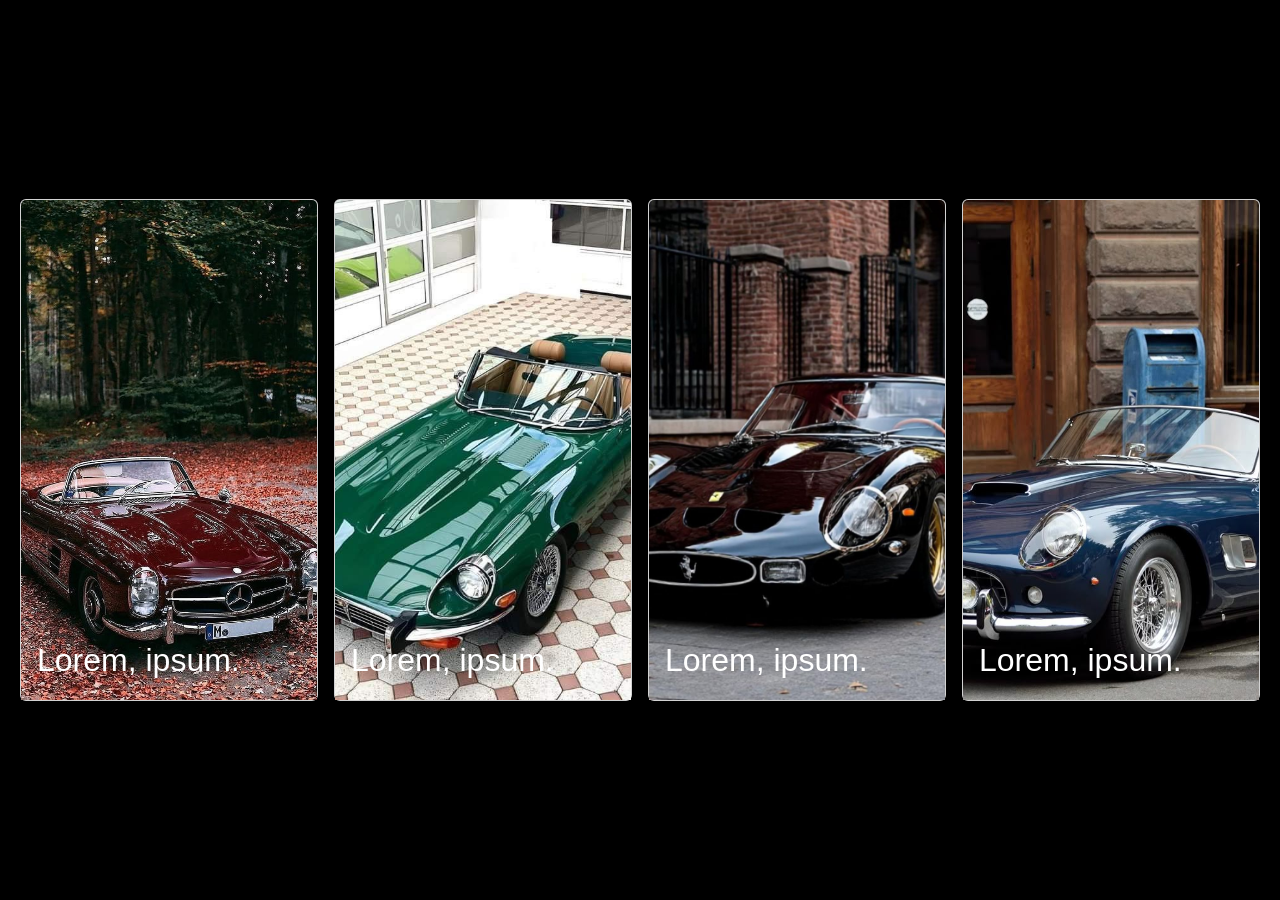
==== day1/main.html @ 9b4c64bc "Web Projects Learning web and how websites can be made dynamically creating daily web projects." ====
<!doctype html>
<html lang="en">

<head>
    <meta charset="UTF-8" />
    <meta name="viewport" content="width=device-width, initial-scale=1.0" />

    <title>Bootstrap Cards</title>

    <link rel="stylesheet" href="./assets/bootstrap/bs/css/bootstrap.css" />

    <style>
        * {
            font-family: Arial, Helvetica, sans-serif;
        }
        body{
          height: 100vh;
          width: 100%;
        }
    </style>
</head>

<body>

    <div class="container-fluid min-vh-100 d-flex align-items-center justify-content-center bg-black">

        <div class="row g-3 w-100">

            <!-- Card 1 -->
            <div class="col-3">

                <div class="card position-relative h-100">

                    <img 
                        src="./assets/img1.jpg"
                        class="card-img-top img-fluid"
                        style="height: 500px; object-fit: cover;"
                        alt="..."
                    >

                    <p class="position-absolute bottom-0 start-0 w-100 mb-0 p-3 text-white fs-2">
                        Lorem, ipsum.
                    </p>

                </div>

            </div>


            <!-- Card 2 -->
            <div class="col-3">

                <div class="card position-relative h-100">

                    <img 
                        src="./assets/img4.jpg"
                        class="card-img-top img-fluid"
                        style="height: 500px; object-fit: cover;"
                        alt="..."
                    >

                    <p class="position-absolute bottom-0 start-0 w-100 mb-0 p-3 text-white fs-2">
                        Lorem, ipsum.
                    </p>

                </div>

            </div>


            <!-- Card 3 -->
            <div class="col-3">

                <div class="card position-relative h-100">

                    <img 
                        src="./assets/img2.jpg"
                        class="card-img-top img-fluid"
                        style="height: 500px; object-fit: cover;"
                        alt="..."
                    >

                    <p class="position-absolute bottom-0 start-0 w-100 mb-0 p-3 text-white fs-2">
                        Lorem, ipsum.
                    </p>

                </div>

            </div>


            <!-- Card 4 -->
            <div class="col-3">

                <div class="card position-relative h-100">

                    <img 
                        src="./assets/img3.jpg"
                        class="card-img-top img-fluid"
                        style="height: 500px; object-fit: cover;"
                        alt="..."
                    >

                    <p class="position-absolute bottom-0 start-0 w-100 mb-0 p-3 text-white fs-2">
                        Lorem, ipsum.
                    </p>

                </div>

            </div>

        </div>

    </div>

</body>
</html>
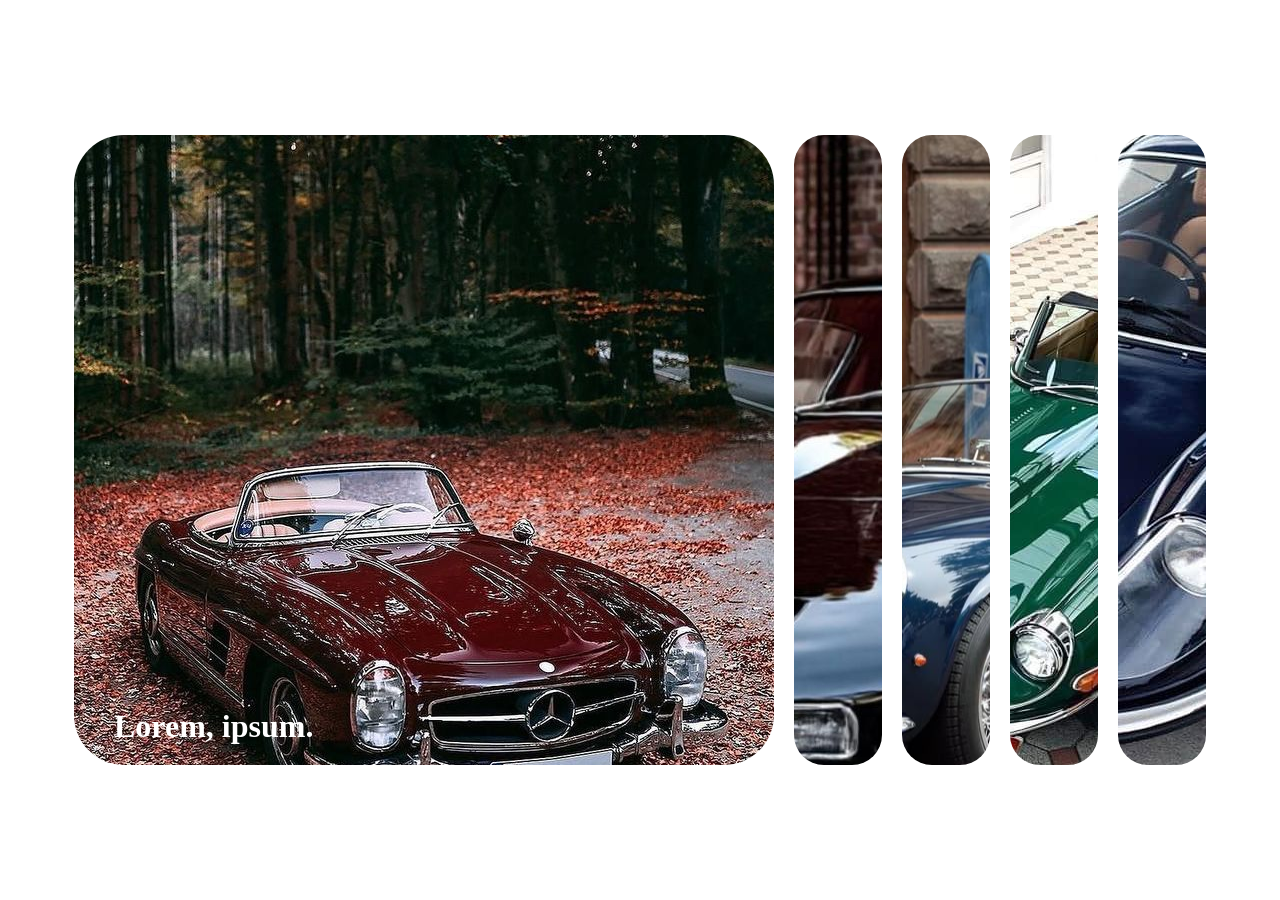
==== commit d3fbb269: "Day 1 done Learnt about node List , classList , for-each ." ====
--- a/day1/main.html
+++ b/day1/main.html
@@ -1,117 +1,44 @@
 <!doctype html>
 <html lang="en">
-
-<head>
+  <head>
     <meta charset="UTF-8" />
     <meta name="viewport" content="width=device-width, initial-scale=1.0" />
-
-    <title>Bootstrap Cards</title>
-
-    <link rel="stylesheet" href="./assets/bootstrap/bs/css/bootstrap.css" />
-
-    <style>
-        * {
-            font-family: Arial, Helvetica, sans-serif;
-        }
-        body{
-          height: 100vh;
-          width: 100%;
-        }
-    </style>
-</head>
-
-<body>
-
-    <div class="container-fluid min-vh-100 d-flex align-items-center justify-content-center bg-black">
-
-        <div class="row g-3 w-100">
-
-            <!-- Card 1 -->
-            <div class="col-3">
-
-                <div class="card position-relative h-100">
-
-                    <img 
-                        src="./assets/img1.jpg"
-                        class="card-img-top img-fluid"
-                        style="height: 500px; object-fit: cover;"
-                        alt="..."
-                    >
-
-                    <p class="position-absolute bottom-0 start-0 w-100 mb-0 p-3 text-white fs-2">
-                        Lorem, ipsum.
-                    </p>
-
-                </div>
-
-            </div>
-
-
-            <!-- Card 2 -->
-            <div class="col-3">
-
-                <div class="card position-relative h-100">
-
-                    <img 
-                        src="./assets/img4.jpg"
-                        class="card-img-top img-fluid"
-                        style="height: 500px; object-fit: cover;"
-                        alt="..."
-                    >
-
-                    <p class="position-absolute bottom-0 start-0 w-100 mb-0 p-3 text-white fs-2">
-                        Lorem, ipsum.
-                    </p>
-
-                </div>
-
-            </div>
-
-
-            <!-- Card 3 -->
-            <div class="col-3">
-
-                <div class="card position-relative h-100">
-
-                    <img 
-                        src="./assets/img2.jpg"
-                        class="card-img-top img-fluid"
-                        style="height: 500px; object-fit: cover;"
-                        alt="..."
-                    >
-
-                    <p class="position-absolute bottom-0 start-0 w-100 mb-0 p-3 text-white fs-2">
-                        Lorem, ipsum.
-                    </p>
-
-                </div>
-
-            </div>
-
-
-            <!-- Card 4 -->
-            <div class="col-3">
-
-                <div class="card position-relative h-100">
-
-                    <img 
-                        src="./assets/img3.jpg"
-                        class="card-img-top img-fluid"
-                        style="height: 500px; object-fit: cover;"
-                        alt="..."
-                    >
-
-                    <p class="position-absolute bottom-0 start-0 w-100 mb-0 p-3 text-white fs-2">
-                        Lorem, ipsum.
-                    </p>
-
-                </div>
-
-            </div>
-
-        </div>
-
+    <title>Document</title>
+    <link rel="stylesheet" href="./assets/css/styles.css">
+    <script src="./assets/scipts/script.js" defer></script>
+  </head>
+  <body>
+    <div class="container">
+      <div
+        class="div active"
+        style="background: url(&quot;assets/img1.jpg&quot;) center no-repeat"
+      >
+        <h1>Lorem, ipsum.</h1>
+      </div>
+      <div
+        class="div"
+        style="background: url(&quot;assets/img2.jpg&quot;) center no-repeat"
+      >
+        <h1>Lorem, ipsum.</h1>
+      </div>
+      <div
+        class="div"
+        style="background: url(&quot;assets/img3.jpg&quot;) center no-repeat"
+      >
+        <h1>Lorem, ipsum.</h1>
+      </div>
+      <div
+        class="div"
+        style="background: url(&quot;assets/img4.jpg&quot;) center no-repeat"
+      >
+        <h1>Lorem, ipsum.</h1>
+      </div>
+      <div
+        class="div"
+        style="background: url(&quot;assets/img5.jpg&quot;)center no-repeat"
+      >
+        <h1>Lorem, ipsum.</h1>
+      </div>
     </div>
-
-</body>
-</html>+  </body>
+</html>
--- a/day1/assets/css/styles.css
+++ b/day1/assets/css/styles.css
@@ -0,0 +1,57 @@
+* {
+  margin: 0px;
+  padding: 0px;
+  box-sizing: border-box;
+  overflow: hidden;
+}
+body {
+  display: flex;
+  justify-content: center;
+}
+.container {
+  display: flex;
+  height: 100vh;
+
+  justify-content: center;
+  align-items: center;
+  width: 90vw;
+  overflow: hidden;
+}
+
+.container > .div {
+  height: 70vh;
+  border-radius: 30px;
+  padding: 10px;
+  background-size: cover;
+  margin: 10px;
+  color: white;
+  cursor: pointer;
+  flex: 0.5;
+  position: relative;
+  transition: flex 0.7s ease-in;
+}
+.div > h1{
+    position: absolute;
+    bottom: 20px;
+    left: 40px;
+    font-family: Georgia, 'Times New Roman', Times, serif;
+    opacity: 0;
+}
+
+.div.active{
+    flex: 5;
+    border-radius: 50px;
+}
+.div.active > h1{
+    opacity: 1;
+    transition: opacity 0.3s ease-in 0.4s;
+}
+
+@media (max-width:480px) {
+    .div{
+        width: 100vw;
+    }
+    .div:nth-of-type(4) , .div:nth-of-type(5) {
+        display: none;]
+    }
+}
